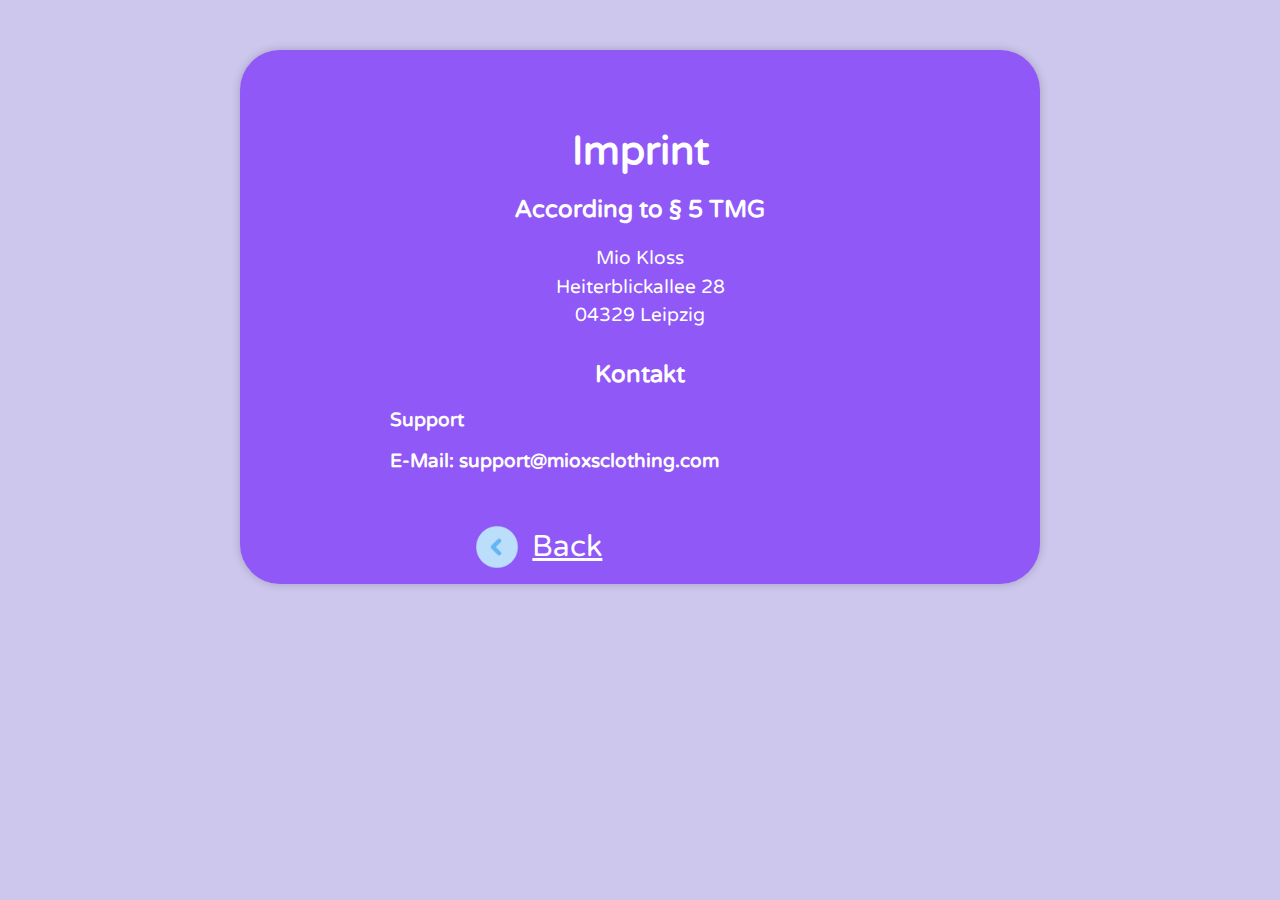
==== imprint.html @ 61ffde5f "Add files via upload" ====
<!DOCTYPE html>
<html lang="en">
<head>
    <meta charset="UTF-8">
    <meta http-equiv="X-UA-Compatible" content="IE=edge">
    <meta name="viewport" content="width=, initial-scale=1.0">
    <link rel="stylesheet" href="css/style.css">
    <link rel="icon" type="image/x-icon" href="/image/mio.png">
    <title>Mio</title>
</head>
<body>
    <div class="container">
        <h1>Imprint</h1>
        <h2>According to § 5 TMG</h2>
        <p style="margin-bottom: 0px;">Mio Kloss</p>
        <p style="margin-top: 0px; margin-bottom: 0px;">Heiterblickallee 28</p>
        <p style="margin-top: 0px;">04329 Leipzig</p>
        <h2>Kontakt</h2>
        <h3 style="text-align: left; margin-left: 150px;">Support</h3>
        <h3 style="text-align: left; margin-left: 150px; margin-bottom: 40px;" >E-Mail: support@mioxsclothing.com</h3>
        <div style="display: flex; justify-content: center; align-items: center;">
            <div style="display: flex; justify-content: center;">
                <div style="display: flex; align-items: center;">
                  <a href="index.html" style="display: flex; align-items: center; text-decoration: none;">
                    <img src="image/back.png" alt="Back" style="width: 15%; margin-right: 10px;">
                    <span style="text-decoration: underline; font-size: 30px;">Back</span>
                  </a>
                </div>
              </div>
              
          
              
              
              
    </div>
</body>
</html>
---- css/style.css ----
@import url('https://cdnjs.cloudflare.com/ajax/libs/font-awesome/5.15.3/css/all.min.css');
*{
    --text-color: #ffffff;
    --background-color: #CDC7ED;
    --big_card-color: #9058F7;
    --little_card-color: #B98EFA;
    --location_text-color: #00AACC;
    --countdown_second_text-color: #CECECE;
    --social_media_text-color: #DBF5FF;
    --footer-color: #5500F4;
}
@font-face {
    font-family: 'Mio'; /* Gewünschter Name */
    src: url('/VarelaRound-Regular.ttf');
}
body {
    background-color: var(--background-color);
    font-family: Mio;
    margin: 0;
    padding: 0;
}
.container {
    background-color: var(--big_card-color);
    border-radius: 40px;
    box-shadow: 0 0 10px rgba(0,0,0,0.2);
    margin: 50px auto;
    max-width: 800px;
    padding-top: 50px;
    padding-bottom: 2px;
    text-align: center;
    color: var(--text-color);
}
.container h1 {
    font-size: 2.5em;
    margin-bottom: 20px;
}
.container p {
    font-size: 1.2em;
    line-height: 1.5;
    margin-bottom: 30px;
}
.container a {
    background-color: var(--big_card-color);
    border-radius: 5px;
    color: #fff;
    display: inline-block;
    font-size: 1.2em;
    padding: 10px 20px;
    text-decoration: none;
    transition: background-color 0.3s ease;
      
}
.logo {
    border-radius: 100%;
    -webkit-border-radius: 100%;
    -moz-border-radius: 100%;
    width: 20%;
    animation: pulse 2s ease-in-out infinite;
    
}
@keyframes pulse {
  0% {
    transform: scale(1);
  }
  50% {
    transform: scale(1.2);
  }
  100% {
    transform: scale(1);
  }
}

.about-me{
    background-color: var(--little_card-color);
    border-radius: 10px;
    box-shadow: 0 0 10px rgba(0,0,0,0.2);
    margin: 20px auto;
    max-width: 700px;
    padding:5px;
    text-align: center;
}

.about-me-line {
    width: 100%;
    height: 1px;
    background-color: var(--big_card-color);
    margin-top: 20px;
    margin-bottom: 20px;
    display: flex;
  }
.birthday {
    display: flex;
    flex-direction: column;
    align-items: center;
    background-color: var(--little_card-color);
    border-radius: 10px;
    box-shadow: 0 0 10px rgba(0,0,0,0.2);
    margin: 20px auto;
    max-width: 700px;
    padding:5px;
    text-align: center;
  }
  
  .birthday-image {
    width: 10%;
    margin-right: 20px;
    display: flex;
    align-items: center;
  }
  
  .birthday-image img {
    width: 100%;
  }
  
  .birthday-text {
    text-align: center;
    margin-top: 10px;
  }
  
  .birthday-text h2 {
    margin: 0;
  }
  
  .birthday-text p {
    margin: 0;
  }
  
  .birthday-line {
    width: 80%;
    height: 1px;
    color: var(--big_card-color);
    background-color: var(--big_card-color);
    margin-top: 20px;
    margin-bottom: 20px;
  }
  .countdown {
    display: flex;
    justify-content: center;
    align-items: center;
    }
    
    .countdown-item {
    display: flex;
    flex-direction: column;
    align-items: center;
    margin: 0 10px;
    }
    
    .countdown-number {
    font-size: 48px;
    font-weight: bold;
    margin-bottom: 5px;
    }
    
    .countdown-label {
    font-size: 14px;
    }
    
  .working{
    display: flex;
    flex-direction: column;
    align-items: center;
    background-color: var(--little_card-color);
    border-radius: 10px;
    box-shadow: 0 0 10px rgba(0,0,0,0.2);
    margin: 20px auto;
    max-width: 700px;
    padding:5px;
    text-align: center;
}
.working a {
    text-decoration: none; 
    color: black; 
    background-color: transparent;
}
.working a:hover {
    background-color: transparent;
}
.working-image {
    width: 20%;
    margin-right: 20px;
    display: flex;
    align-items: center;
  }
  
  .working-image img {
    width: 100%;
  }
  .working-line {
    width: 80%;
    height: 1px;
    background-color: var(--big_card-color);
    margin-top: 20px;
    margin-bottom: 20px;
  }
  
  .social-icons {
    display: flex;
    flex-wrap: wrap;
    justify-content: center;
    align-items: center;
    margin: 10px;
  }
  
  .row {
    display: flex;
    flex-wrap: nowrap;
    justify-content: center;
    align-items: center;
  }
  
  .row + .row {
    margin-top: 20px;
  }
  
  .social-icons a {
    margin: 10px;
  }
  
  .icon {
    display: flex;
    justify-content: center;
    align-items: center;
    width: 70px;
    height: 70px;
    margin: 10px;
    border-radius: 50%;
    background-color: transparent;
    box-shadow: 0px 0px 6px rgba(0, 0, 0, 0.5);
    transition: all 0.3s ease;
    overflow: hidden;
  }
  
  .icon:hover {
    cursor: pointer;
    transform: scale(1.2);
    z-index: 1;
  }
  
  .github {
    color: #fff;
  }
  
  .tiktok {
    color: #fff;
  }
  
  .instagram {
    color: #fff;
  }
  
  .discord {
    color: #fff;
  }
  
  .pinterest {
    color: #fff;
  }
  
  .twitter {
    color: #fff;
  }
  
  .github:hover {
    background-color: #24292e;
  }
  
  .tiktok:hover {
    background-color: #444444;
  }
  
  .instagram:hover {
    background-color: #E1306C;
  }
  
  .discord:hover {
    background-color: #7289DA;
  }
  
  .pinterest:hover {
    background-color: #BD081C;
  }
  
  .twitter:hover {
    background-color: #1DA1F2;
  }
  #logo {
    width: 100%;
    max-width: 500px; /* Set the maximum width of the image */
 }
 
 #logo {
  width: 100%;
  max-width: 500px; /* Set the maximum width of the image */
}
@media only screen and (max-width: 767px) {
  .social-icons a {
     margin: 0 5px 10px;
     width: 50px;
     height: 50px;
     line-height: 50px;
  }

  .social-icons a i {
     font-size: 20px;
  }
}
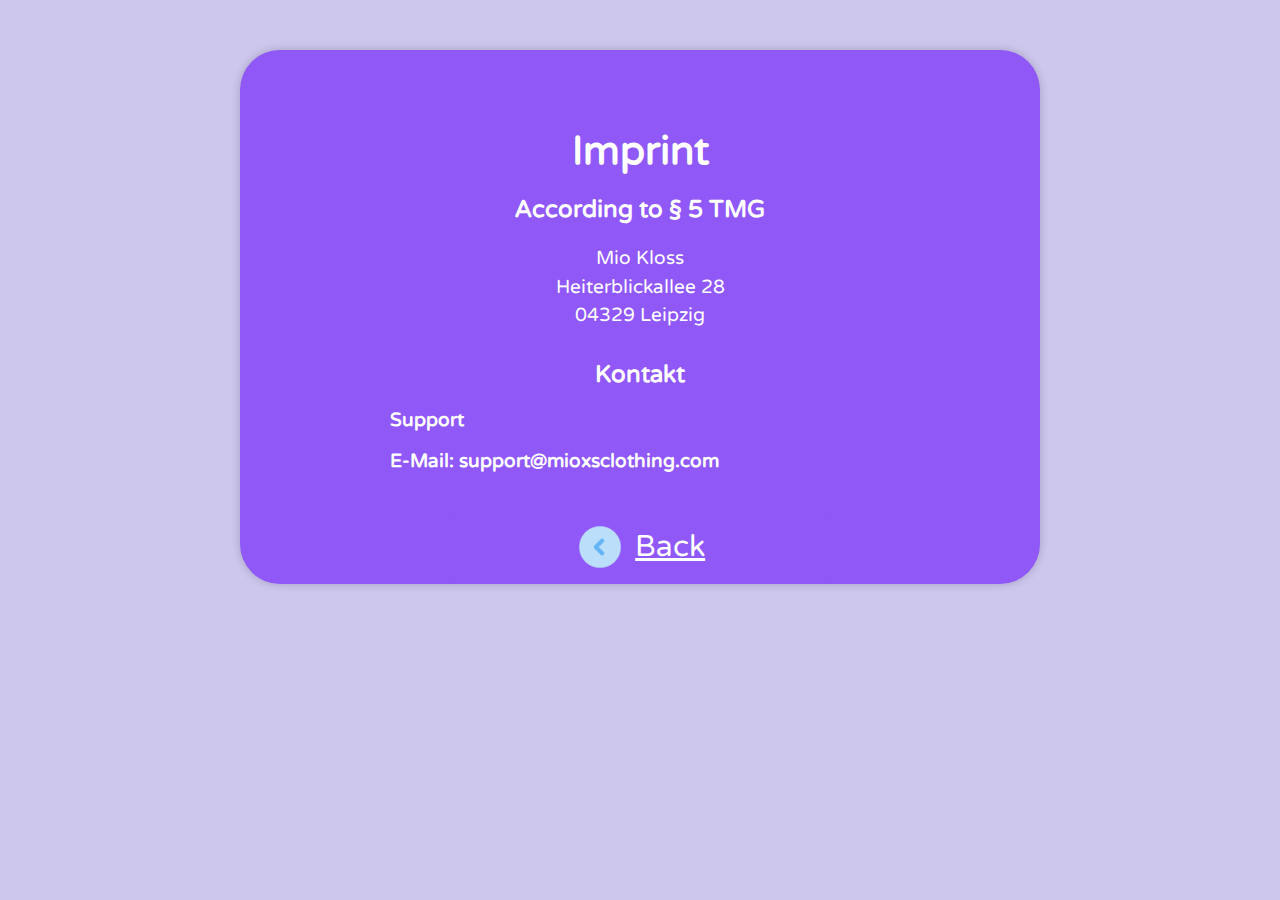
==== commit 60d10e23: "upload" ====
--- a/imprint.html
+++ b/imprint.html
@@ -22,16 +22,13 @@
             <div style="display: flex; justify-content: center;">
                 <div style="display: flex; align-items: center;">
                   <a href="index.html" style="display: flex; align-items: center; text-decoration: none;">
-                    <img src="image/back.png" alt="Back" style="width: 15%; margin-right: 10px;">
-                    <span style="text-decoration: underline; font-size: 30px;">Back</span>
+                    <div class="centerBackButton">
+                      <img src="image/back.png" alt="Back" style="width: 15%; margin-right: 10px;">
+                      <span style="text-decoration: underline; font-size: 30px;">Back</span>
+                    </div>
                   </a>
                 </div>
               </div>
-              
-          
-              
-              
-              
     </div>
 </body>
 </html>--- a/css/style.css
+++ b/css/style.css
@@ -4,7 +4,6 @@
     --background-color: #CDC7ED;
     --big_card-color: #9058F7;
     --little_card-color: #B98EFA;
-    --location_text-color: #00AACC;
     --countdown_second_text-color: #CECECE;
     --social_media_text-color: #DBF5FF;
     --footer-color: #5500F4;
@@ -305,3 +304,16 @@
      font-size: 20px;
   }
 }
+
+
+.centerBackButton {
+  display: flex;
+  justify-content: center;
+  align-items: center;
+}
+
+.centerLocationText {
+  display: flex;
+  justify-content: center;
+  align-items: center;
+}